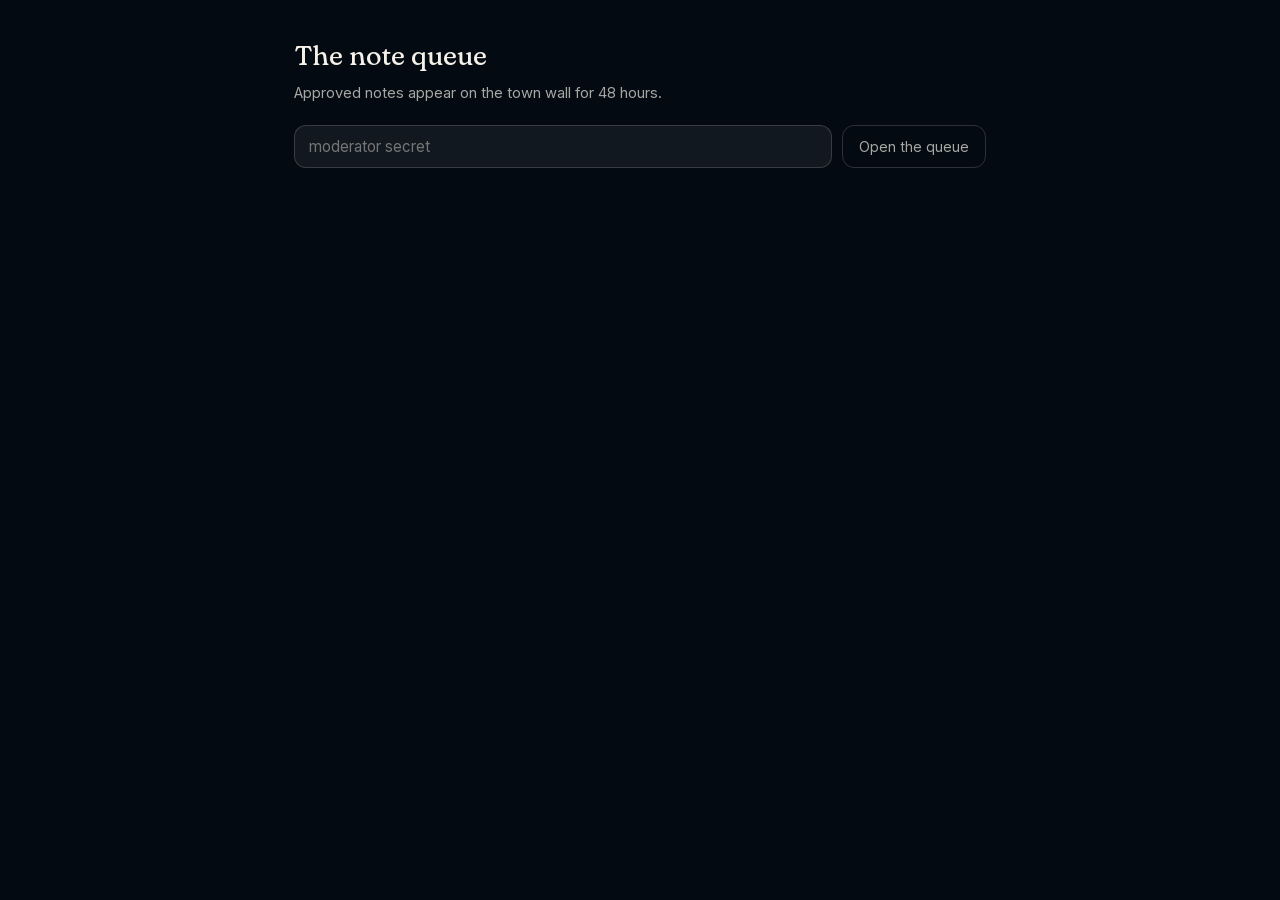
==== mod.html @ 31c9dafe "Just Sit, the local layer, and freeform notes (Agent B pass) Just Sit: a 1 to 20 minute dial and a g" ====
<!DOCTYPE html>
<html lang="en">
<head>
  <meta charset="utf-8">
  <meta name="viewport" content="width=device-width, initial-scale=1">
  <meta name="robots" content="noindex, nofollow">
  <title>Lake Breath: the note queue</title>
  <link rel="stylesheet" href="css/style.css">
  <style>
    /* This page is a back room, not part of the app: no scene, no chrome,
       just the tokens from style.css so it feels like the same place. */
    body { overflow: auto; background: oklch(14% 0.02 250); }
    .mod { max-width: 46rem; margin: 0 auto; padding: 34px 22px 80px; }
    .mod h1 { font-family: var(--serif); font-variation-settings: 'SOFT' 100, 'WONK' 0;
      font-weight: 400; font-size: 1.7rem; }
    .mod .sub { color: var(--ink-soft); font-size: .92rem; margin-top: 6px; }
    .gate { display: flex; gap: 10px; margin-top: 20px; flex-wrap: wrap; }
    .gate input { flex: 1 1 16rem; background: rgba(255,255,255,.06); color: var(--ink);
      border: 1px solid var(--glass-edge); border-radius: 12px; padding: 11px 14px;
      font-family: var(--sans); font-size: .95rem; }
    .gate button, .row button { font-family: var(--sans); font-size: .88rem; cursor: pointer;
      background: none; color: var(--ink-soft); border: 1px solid var(--glass-edge);
      border-radius: 12px; padding: 10px 16px; }
    .gate button:hover, .row button:hover { color: var(--ink); border-color: var(--gold); }
    .row { border-top: 1px solid rgba(255,255,255,.1); padding: 14px 0;
      display: flex; gap: 14px; align-items: baseline; flex-wrap: wrap; }
    .row .body { flex: 1 1 20rem; color: var(--ink); font-size: .98rem; }
    .row .when { color: var(--ink-faint); font-size: .76rem; }
    .status { margin-top: 16px; color: var(--ink-faint); font-size: .88rem; min-height: 1.4em; }
  </style>
</head>
<body>
  <main class="mod">
    <h1>The note queue</h1>
    <p class="sub">Approved notes appear on the town wall for 48 hours.</p>
    <form class="gate" id="gate">
      <label class="sr-only" for="secret">Moderator secret</label>
      <input type="password" id="secret" autocomplete="current-password" placeholder="moderator secret">
      <button type="submit">Open the queue</button>
    </form>
    <div id="list"></div>
    <p class="status" id="status"></p>
  </main>

  <script type="module">
    import { fetchPending, moderate } from './js/net.js';

    const $ = (id) => document.getElementById(id);
    const KEY = 'lakebreath-mod';
    const say = (m) => { $('status').textContent = m; };
    const secret = () => $('secret').value.trim();

    function ago(iso) {
      const mins = Math.round((Date.now() - new Date(iso).getTime()) / 60000);
      if (mins < 2) return 'just now';
      if (mins < 60) return `${mins}m ago`;
      const h = Math.round(mins / 60);
      return h < 24 ? `${h}h ago` : `${Math.round(h / 24)}d ago`;
    }

    async function load() {
      const s = secret();
      if (!s) { say('Enter the secret from the SQL file.'); return; }
      try { localStorage.setItem(KEY, s); } catch { /* fine */ }
      say('Looking…');
      const rows = await fetchPending(s);
      const list = $('list');
      list.textContent = '';
      if (!rows.length) {
        say('Nothing waiting. (An empty queue and a wrong secret look the same from here.)');
        return;
      }
      say(`${rows.length} waiting.`);
      for (const r of rows) {
        const row = document.createElement('div');
        row.className = 'row';
        const body = document.createElement('span');
        body.className = 'body';
        body.textContent = r.body || '';
        const when = document.createElement('span');
        when.className = 'when';
        when.textContent = ago(r.created_at);
        const ok = document.createElement('button');
        ok.textContent = 'Approve';
        const no = document.createElement('button');
        no.textContent = 'Remove';
        const act = async (approve) => {
          ok.disabled = no.disabled = true;
          const done = await moderate(secret(), r.id, approve);
          if (done) { row.remove(); say(approve ? 'Approved.' : 'Removed.'); }
          else { ok.disabled = no.disabled = false; say('That did not go through.'); }
        };
        ok.addEventListener('click', () => act(true));
        no.addEventListener('click', () => act(false));
        row.append(body, when, ok, no);
        list.append(row);
      }
    }

    $('gate').addEventListener('submit', (e) => { e.preventDefault(); load(); });
    try {
      const saved = localStorage.getItem(KEY);
      if (saved) { $('secret').value = saved; load(); }
    } catch { /* fine */ }
  </script>
</body>
</html>
---- css/style.css ----
/* Lake Breath v2 — one living scene, one hero object, chrome that recedes.
   The WebGL lake IS the interface; DOM floats above it as light and glass.
   Two voices: Fraunces (soft, wonk-less) for the few big serif moments,
   InterVariable for everything else. Dark-luminous, grain-finished,
   spring-eased. No pills-everywhere, no cards-grid, no chrome bands. */

@font-face {
  font-family: 'Fraunces';
  font-style: normal; font-weight: 300 600; font-display: swap;
  src: url('../assets/fonts/fraunces-normal-latin.woff2') format('woff2');
}
@font-face {
  font-family: 'Fraunces';
  font-style: italic; font-weight: 300 600; font-display: swap;
  src: url('../assets/fonts/fraunces-italic-latin.woff2') format('woff2');
}
@font-face {
  font-family: 'InterVariable';
  font-style: normal; font-weight: 300 700; font-display: swap;
  src: url('../assets/fonts/inter-normal-latin.woff2') format('woff2');
}

:root {
  --ink: oklch(96% 0.012 85);            /* warm near-white */
  --ink-soft: oklch(96% 0.012 85 / .68);
  --ink-faint: oklch(96% 0.012 85 / .42);
  --ground: oklch(15% 0.02 250);         /* only seen if WebGL dies */
  --gold: oklch(82% 0.13 75);
  --serif: 'Fraunces', Georgia, serif;
  --sans: 'InterVariable', system-ui, -apple-system, sans-serif;

  /* baked spring easings (damped oscillator sampled into linear()) */
  --spring: linear(0, 0.0088, 0.0345, 0.0755, 0.1295, 0.1948, 0.2694, 0.3508,
    0.4369, 0.5254, 0.6138, 0.7, 0.7815, 0.8565, 0.9232, 0.9802, 1.0264,
    1.0613, 1.0847, 1.0968, 1.0983, 1.0902, 1.0738, 1.0507, 1.0226, 0.9915,
    0.9784, 0.9832, 0.994, 1.0021, 1.0043, 1.0019, 0.999, 0.9982, 1);
  --settle: cubic-bezier(0.23, 1, 0.32, 1);

  /* glass recipe — used at most twice on screen */
  --glass-bg: rgba(10, 14, 20, .34);
  --glass-edge: rgba(255, 255, 255, .16);
}

* { box-sizing: border-box; margin: 0; }
html, body { height: 100%; }
body {
  background: var(--ground);
  color: var(--ink);
  font-family: var(--sans);
  font-optical-sizing: auto;
  font-size: 16px;
  line-height: 1.55;
  overflow: hidden;
  -webkit-tap-highlight-color: transparent;
  -webkit-user-select: none; user-select: none;
}
.sr-only {
  position: absolute; width: 1px; height: 1px; margin: -1px;
  clip-path: inset(50%); overflow: hidden; white-space: nowrap;
}

/* ------------------------------------------------------ the scene stack */

#lake, #petals {
  position: fixed; inset: 0; width: 100%; height: 100%;
  display: block;
}
#petals { pointer-events: none; }
.grain {
  position: fixed; inset: -32px; pointer-events: none; z-index: 3;
  background: url('../assets/grain.png');
  opacity: .5; mix-blend-mode: overlay;
}
/* CSS-gradient fallback sky if WebGL context creation fails */
body[data-gl="off"] #lake { display: none; }
body[data-gl="off"] {
  background: linear-gradient(oklch(28% 0.06 260), oklch(45% 0.05 250) 55%,
    oklch(22% 0.04 240) 56%, oklch(12% 0.03 245));
}

/* ------------------------------------------------------------- chrome */

.ui { position: fixed; inset: 0; z-index: 5; display: flex; flex-direction: column;
  padding: max(18px, env(safe-area-inset-top))
           max(22px, env(safe-area-inset-right))
           calc(18px + env(safe-area-inset-bottom))
           max(22px, env(safe-area-inset-left));
}
/* quiet scrims: stable contrast for text over a bright, moving scene */
.ui::before {
  content: ''; position: absolute; left: 0; right: 0; bottom: 0; height: 52%;
  background: linear-gradient(transparent, rgba(5, 8, 12, .38) 70%);
  pointer-events: none;
}
.ui::after {
  content: ''; position: absolute; left: 0; right: 0; top: 0; height: 90px;
  background: linear-gradient(rgba(5, 8, 12, .30), transparent);
  pointer-events: none;
}
.ui > * { position: relative; z-index: 1; }
.chrome { transition: opacity 1.2s var(--settle); }
body[data-quiet="true"] .chrome { opacity: 0; pointer-events: none; }

.topline { display: flex; justify-content: space-between; align-items: baseline; }
.wordmark {
  font-family: var(--sans); font-size: .82rem; font-weight: 500;
  letter-spacing: .14em; text-transform: uppercase; color: var(--ink-faint);
}
.toplinks { display: flex; gap: 20px; }
.tbtn {
  background: none; border: 0; padding: 4px 0; cursor: pointer;
  font-family: var(--sans); font-size: .88rem; color: var(--ink-soft);
  border-bottom: 1px solid transparent;
  transition: color .25s, border-color .25s;
}
.tbtn:hover, .tbtn:focus-visible { color: var(--ink); }
.tbtn:focus-visible { outline: none; border-bottom-color: var(--gold); }

/* --------------------------------------------------------- home layer */

.home-lower {
  margin-top: auto;
  display: flex; flex-direction: column; gap: 14px;
  transition: opacity .9s var(--settle), transform .9s var(--settle);
}
body[data-view="session"] .home-lower,
body[data-view="end"] .home-lower { opacity: 0; pointer-events: none; transform: translateY(14px); }

.greeting {
  font-family: var(--serif);
  font-variation-settings: 'SOFT' 100, 'WONK' 0;
  font-weight: 380;
  font-size: clamp(2.1rem, 8.5vw, 2.9rem);
  line-height: 1.08;
  letter-spacing: -0.015em;
  text-wrap: balance;
  max-width: 11ch;
  text-shadow: 0 2px 24px rgba(0, 0, 0, .35);
}
.undergreeting {
  font-size: .95rem; color: var(--ink-soft); min-height: 1.5em;
  text-shadow: 0 1px 12px rgba(0, 0, 0, .4);
}
.undergreeting b { color: var(--gold); font-weight: 550; }
/* one of three phrases, today's. Set apart, unexplained. */
.mantra {
  font-family: var(--serif); font-style: italic;
  font-variation-settings: 'SOFT' 100, 'WONK' 0;
  font-weight: 340; font-size: 1rem; color: var(--ink-faint);
  margin-top: -6px;
  text-shadow: 0 1px 12px rgba(0, 0, 0, .4);
}

/* the local layer: two whispers under the greeting. Small, sans, dim —
   they must never compete with the greeting or the button. */
.town-line {
  display: flex; align-items: center; gap: 7px;
  font-size: .82rem; color: var(--ink-faint); max-width: 40ch;
  margin-top: -6px;
  text-shadow: 0 1px 10px rgba(0, 0, 0, .45);
}
.town-line[hidden] { display: none; }
.town-glyph { width: 13px; height: 13px; flex: none; opacity: .8; }

.begin-row { display: flex; flex-direction: column; gap: 10px; align-items: flex-start; }
.begin {
  font-family: var(--sans); font-size: 1.06rem; font-weight: 550;
  color: var(--ink); cursor: pointer;
  background: var(--glass-bg);
  border: 1px solid var(--glass-edge);
  border-top-color: rgba(255, 255, 255, .28);
  backdrop-filter: blur(14px) saturate(160%);
  -webkit-backdrop-filter: blur(14px) saturate(160%);
  border-radius: 22px;
  padding: 16px 34px;
  box-shadow: 0 12px 40px rgba(0, 0, 0, .25);
  transition: transform .5s var(--spring), border-color .3s;
}
.begin:active { transform: scale(.965); }
.begin:focus-visible { outline: 2px solid var(--gold); outline-offset: 3px; }
/* the practice picker: plain words, no pills. The whole menu is visible
   because a hidden menu is a menu nobody uses. */
.practice-picks {
  display: flex; flex-wrap: wrap; align-items: baseline;
  gap: 4px 14px; max-width: 34ch;
}
.practice-pick {
  background: none; border: 0; cursor: pointer; padding: 2px 0;
  font-family: var(--sans); font-size: .86rem; color: var(--ink-faint);
  border-bottom: 1px solid transparent;
  transition: color .25s, border-color .25s;
}
.practice-pick:hover { color: var(--ink-soft); }
.practice-pick:focus-visible { outline: none; color: var(--ink-soft); border-bottom-color: var(--gold); }
.practice-pick[aria-pressed="true"] { color: var(--gold); }
.practice-pick .pick-dur { color: var(--ink-faint); margin-left: 6px; }

.safety {
  font-size: .72rem; line-height: 1.5; color: var(--ink-faint);
  max-width: 42ch; margin-top: 6px;
  text-shadow: 0 1px 8px rgba(0,0,0,.5);
}

/* ------------------------------------------------------------ session */

.session-layer {
  position: fixed; inset: 0; z-index: 6; pointer-events: none;
  display: flex; flex-direction: column; align-items: center;
  padding: max(18px, env(safe-area-inset-top)) 22px calc(24px + env(safe-area-inset-bottom));
  opacity: 0; transition: opacity 1s var(--settle);
}
body[data-view="session"] .session-layer { opacity: 1; }

.phase-word {
  margin-top: 13vh;
  font-family: var(--serif); font-style: italic;
  font-variation-settings: 'SOFT' 100, 'WONK' 0;
  font-weight: 350;
  font-size: clamp(1.9rem, 8vw, 2.6rem);
  min-height: 1.35em;
  text-shadow: 0 2px 30px rgba(0, 0, 0, .4);
  transition: opacity 1.4s var(--settle);
}
.phase-sub {
  font-size: .95rem; color: var(--ink-soft); min-height: 1.5em;
  max-width: 30ch; text-align: center;
  text-shadow: 0 1px 12px rgba(0,0,0,.45);
}
.remaining {
  margin-top: 6px;
  font-size: .8rem; color: var(--ink-faint);
  font-variant-numeric: tabular-nums;
}
.presence-live {
  font-size: .85rem; color: var(--gold); min-height: 1.4em; margin-top: 4px;
  text-shadow: 0 1px 10px rgba(0,0,0,.4);
}
.still-meter {
  margin-top: 8px; font-size: .85rem; color: var(--ink-soft); min-height: 1.4em;
  font-variant-numeric: tabular-nums;
}
.drift-line {
  margin-top: 2px; font-size: .78rem; color: var(--ink-faint); min-height: 1.3em;
  font-variant-numeric: tabular-nums;
}
/* Steady: the target ring is drawn at screen centre, so the counters step
   down below it. Nothing may sit inside the ring. */
body[data-practice="still"] .still-meter { margin-top: 24vh; }
.stop {
  margin-top: auto; pointer-events: auto;
  background: none; border: 0; cursor: pointer;
  font-family: var(--sans); font-size: .9rem; color: var(--ink-faint);
  padding: 12px 24px; transition: color .3s;
}
.stop:hover, .stop:focus-visible { color: var(--ink-soft); outline: none; }

/* the invisible-but-native iOS tick control (no box, no dashes). It sits
   under the Stop button in stacking order so Stop always wins the tap. */
.thumb-switch {
  position: absolute; left: 0; right: 0; bottom: 0; height: 26%;
  display: flex; align-items: center; justify-content: center;
  overflow: hidden; pointer-events: auto; z-index: 1;
}
.stop { position: relative; z-index: 2; }
.thumb-switch input { opacity: 0.02; transform: scale(3); }
body:not([data-view="session"]) .thumb-switch { display: none; }
.thumb-switch:focus-within { box-shadow: inset 0 0 0 2px var(--gold); border-radius: 24px; }

/* --------------------------------------------------------------- end */

.end-layer {
  position: fixed; inset: 0; z-index: 6; pointer-events: none;
  display: flex; flex-direction: column;
  padding: max(20px, env(safe-area-inset-top)) 22px calc(26px + env(safe-area-inset-bottom));
  overflow-y: auto; /* short screens and large text must still reach Done */
  opacity: 0; transition: opacity .8s var(--settle);
}
.end-layer .end-big { margin-top: auto; } /* bottom-packed, but scrollable */
body[data-view="end"] .end-layer { opacity: 1; pointer-events: auto; }
.end-big {
  font-family: var(--serif);
  font-variation-settings: 'SOFT' 100, 'WONK' 0;
  font-weight: 380; font-size: clamp(1.9rem, 7.6vw, 2.6rem);
  line-height: 1.1; letter-spacing: -0.01em; max-width: 14ch;
  text-shadow: 0 2px 26px rgba(0,0,0,.4);
}
.end-sub { margin-top: 8px; color: var(--ink-soft); font-size: .98rem; max-width: 34ch; }
.end-grow { margin-top: 4px; color: var(--gold); font-size: .9rem; min-height: 1.4em; }
.plaque {
  margin-top: 16px; max-width: 38ch;
  font-family: var(--serif); font-style: italic; font-weight: 340;
  font-variation-settings: 'SOFT' 100, 'WONK' 0;
  font-size: 1.02rem; line-height: 1.5; color: var(--ink-soft);
}
.plaque a { color: var(--ink-faint); font-family: var(--sans); font-style: normal; font-size: .8rem; text-decoration: none; border-bottom: 1px solid var(--ink-faint); margin-left: 6px; }

.wall { margin-top: 18px; max-width: 46ch; }
.wall-label { font-size: .74rem; letter-spacing: .1em; text-transform: uppercase; color: var(--ink-faint); font-weight: 550; }
.wall ul { list-style: none; padding: 0; margin: 8px 0 0; display: flex; flex-direction: column; gap: 6px; }
.wall li { display: flex; gap: 10px; align-items: baseline; font-size: .93rem; color: var(--ink-soft); }
.wall li .when { margin-left: auto; font-size: .74rem; color: var(--ink-faint); white-space: nowrap; }
.send-note {
  margin-top: 10px; background: none; border: 0; cursor: pointer; padding: 2px 0;
  font-size: .88rem; color: var(--gold); font-family: var(--sans);
}
.note-sent { font-size: .85rem; color: var(--ink-soft); min-height: 1.4em; margin-top: 4px; }

.end-actions { display: flex; gap: 26px; margin-top: 22px; align-items: baseline; }
.end-actions .primary {
  font-family: var(--sans); font-size: 1rem; font-weight: 550; color: var(--ink);
  background: var(--glass-bg); border: 1px solid var(--glass-edge);
  border-top-color: rgba(255,255,255,.28);
  backdrop-filter: blur(14px) saturate(160%);
  -webkit-backdrop-filter: blur(14px) saturate(160%);
  border-radius: 18px; padding: 12px 28px; cursor: pointer;
  transition: transform .5s var(--spring);
}
.end-actions .primary:active { transform: scale(.965); }
.felt-worse { margin-top: 14px; background: none; border: 0; cursor: pointer; padding: 2px 0;
  font-size: .8rem; color: var(--ink-faint); font-family: var(--sans); }

/* staggered entrance for the receipt */
.end-layer > * { opacity: 0; transform: translateY(16px); }
body[data-view="end"] .end-layer > * {
  animation: rise .9s var(--spring) forwards;
}
body[data-view="end"] .end-layer > *:nth-child(1) { animation-delay: .15s; }
body[data-view="end"] .end-layer > *:nth-child(2) { animation-delay: .25s; }
body[data-view="end"] .end-layer > *:nth-child(3) { animation-delay: .33s; }
body[data-view="end"] .end-layer > *:nth-child(4) { animation-delay: .45s; }
body[data-view="end"] .end-layer > *:nth-child(5) { animation-delay: .58s; }
body[data-view="end"] .end-layer > *:nth-child(6) { animation-delay: .70s; }
body[data-view="end"] .end-layer > *:nth-child(7) { animation-delay: .80s; }
body[data-view="end"] .end-layer > *:nth-child(8) { animation-delay: .88s; }
@keyframes rise { to { opacity: 1; transform: translateY(0); } }

/* ------------------------------------------------------------- sheets */

.sheet {
  position: fixed; left: 0; right: 0; bottom: 0; z-index: 20;
  max-width: 560px; margin: 0 auto;
  background: var(--glass-bg);
  border: 1px solid var(--glass-edge); border-bottom: 0;
  border-top-color: rgba(255,255,255,.24);
  backdrop-filter: blur(22px) saturate(170%);
  -webkit-backdrop-filter: blur(22px) saturate(170%);
  border-radius: 26px 26px 0 0;
  padding: 20px 24px calc(22px + env(safe-area-inset-bottom));
  transform: translateY(105%);
  transition: transform .55s var(--spring);
  max-height: 78dvh; overflow-y: auto;
}
.sheet[data-open="true"] { transform: translateY(0); }
.sheet h2 {
  font-family: var(--serif); font-variation-settings: 'SOFT' 100, 'WONK' 0;
  font-weight: 400; font-size: 1.4rem; margin-bottom: 4px;
}
.sheet .close {
  position: absolute; top: 16px; right: 18px;
  background: none; border: 0; cursor: pointer;
  color: var(--ink-faint); font-size: 1rem; font-family: var(--sans); padding: 6px;
}

/* practice sheet rows */
.practice-row {
  width: 100%; text-align: left; background: none; border: 0; cursor: pointer;
  padding: 14px 0; border-top: 1px solid rgba(255,255,255,.08);
  display: flex; flex-direction: column; gap: 2px;
  font-family: var(--sans); color: var(--ink);
}
.practice-row:first-of-type { border-top: 0; margin-top: 8px; }
.practice-row .name {
  font-family: var(--serif); font-variation-settings: 'SOFT' 100, 'WONK' 0;
  font-size: 1.15rem; font-weight: 420;
}
.practice-row[aria-pressed="true"] .name { color: var(--gold); }
.practice-row .tag { font-size: .85rem; color: var(--ink-soft); }
.durations { display: flex; gap: 18px; margin: 10px 0 2px; }
.durations button {
  background: none; border: 0; cursor: pointer; padding: 4px 0;
  font-family: var(--sans); font-size: .9rem; color: var(--ink-faint);
  border-bottom: 1.5px solid transparent;
}
.durations button[aria-pressed="true"] { color: var(--ink); border-bottom-color: var(--gold); }

/* Just Sit's minute dial: a scroll-snapped row of numbers, the centred one
   being the choice. The mask fades the ends so it reads as a wheel that
   continues past the edges rather than a list that stops. */
.minute-dial {
  margin: 12px 0 4px;
  display: flex; overflow-x: auto; overflow-y: hidden;
  scroll-snap-type: x mandatory;
  -webkit-overflow-scrolling: touch;
  scrollbar-width: none;
  mask-image: linear-gradient(90deg, transparent, #000 22%, #000 78%, transparent);
  -webkit-mask-image: linear-gradient(90deg, transparent, #000 22%, #000 78%, transparent);
  outline: none;
}
.minute-dial::-webkit-scrollbar { display: none; }
.minute-dial:focus-visible { border-radius: 14px; box-shadow: inset 0 0 0 1.5px var(--gold); }
.dial-track { display: flex; padding-inline: calc(50% - 1.6rem); }
.dial-min {
  flex: none; width: 3.2rem; text-align: center;
  scroll-snap-align: center;
  font-family: var(--sans); font-variant-numeric: tabular-nums;
  font-size: 1.05rem; line-height: 2.4rem; color: var(--ink-faint);
  transition: color .25s var(--settle), font-size .25s var(--settle);
  cursor: pointer;
}
.dial-min[data-on="true"] {
  color: var(--gold); font-size: 1.7rem; font-weight: 550;
}
.dial-min[data-on="true"]::after {
  content: 'min'; display: block; margin-top: -8px;
  font-size: .62rem; letter-spacing: .1em; text-transform: uppercase;
  color: var(--ink-faint); font-weight: 400;
}

/* note sheet: people write their own words now */
.note-row {
  width: 100%; text-align: left; background: none; border: 0; cursor: pointer;
  padding: 11px 0; border-top: 1px solid rgba(255,255,255,.08);
  font-family: var(--sans); font-size: .95rem; color: var(--ink-soft);
}
.note-row:hover { color: var(--ink); }
.note-text {
  width: 100%; margin-top: 12px; resize: none;
  background: rgba(255, 255, 255, .06); color: var(--ink);
  border: 1px solid var(--glass-edge); border-radius: 14px;
  padding: 12px 14px; font-family: var(--sans); font-size: 1rem; line-height: 1.45;
  -webkit-user-select: text; user-select: text;
}
.note-text::placeholder { color: var(--ink-faint); }
.note-text:focus-visible { outline: none; border-color: var(--gold); }
.note-send {
  margin-top: 12px; cursor: pointer;
  font-family: var(--sans); font-size: 1rem; font-weight: 550; color: var(--ink);
  background: var(--glass-bg); border: 1px solid var(--glass-edge);
  border-top-color: rgba(255, 255, 255, .28);
  border-radius: 18px; padding: 12px 28px;
  transition: transform .5s var(--spring);
}
.note-send:active { transform: scale(.965); }
.note-send[disabled] { opacity: .5; }
.note-sub { margin-top: 10px; font-size: .8rem; color: var(--ink-faint); max-width: 40ch; }

/* good news from the neighborhood: the plaque's slot, in the sans voice */
.goodnews { margin-top: 16px; max-width: 44ch; display: flex; flex-direction: column; gap: 3px; }
.goodnews[hidden] { display: none; }
.gn-label {
  font-size: .72rem; letter-spacing: .1em; text-transform: uppercase;
  color: var(--ink-faint); font-weight: 550;
}
.gn-title {
  font-size: .96rem; color: var(--ink); text-decoration: none;
  border-bottom: 1px solid var(--ink-faint); align-self: flex-start;
}
.gn-title:hover { border-bottom-color: var(--gold); }
.gn-why { font-size: .82rem; color: var(--ink-faint); }

/* shore sheet */
.shore-days { display: flex; gap: 7px; margin: 12px 0 4px; }
.shore-days .d {
  width: 16px; height: 16px; border-radius: 50%;
  border: 1px solid rgba(255,255,255,.18);
}
.shore-days .d[data-practiced="true"] {
  border: 0;
  background: radial-gradient(circle at 35% 30%, oklch(88% 0.06 230), oklch(55% 0.10 250));
}
.shore-days .d[data-today="true"] { outline: 1.5px solid var(--gold); outline-offset: 2px; }
.shore-stats { display: flex; gap: 34px; margin: 16px 0 4px; }
.shore-stats div b {
  display: block; font-family: var(--serif); font-weight: 400;
  font-size: 1.6rem; font-variant-numeric: tabular-nums;
}
.shore-stats div span { font-size: .74rem; letter-spacing: .08em; text-transform: uppercase; color: var(--ink-faint); }
.shore-line { margin-top: 12px; font-size: .93rem; color: var(--ink-soft); }
.shore-line b { color: var(--gold); font-weight: 550; }
.shore-foot { margin-top: 18px; display: flex; justify-content: space-between; align-items: baseline; }
.shore-foot a { color: var(--ink-faint); font-size: .78rem; text-decoration: none; }
.reset { background: none; border: 0; cursor: pointer; font-family: var(--sans);
  font-size: .78rem; color: var(--ink-faint); padding: 0; }

/* field notes panel */
.bench {
  position: fixed; inset: 0; z-index: 22; overflow-y: auto;
  background: rgba(6, 9, 14, .82);
  backdrop-filter: blur(18px) saturate(140%);
  -webkit-backdrop-filter: blur(18px) saturate(140%);
  padding: max(20px, env(safe-area-inset-top)) 24px 60px;
  opacity: 0; pointer-events: none; transition: opacity .5s var(--settle);
}
.bench[data-open="true"] { opacity: 1; pointer-events: auto; }
.bench-inner { max-width: 60ch; margin: 0 auto; }
.bench h2 {
  font-family: var(--serif); font-variation-settings: 'SOFT' 100, 'WONK' 0;
  font-weight: 400; font-size: 1.6rem;
}
.bench h3 {
  font-family: var(--serif); font-variation-settings: 'SOFT' 100, 'WONK' 0;
  font-weight: 450; font-size: 1.12rem; margin: 26px 0 6px;
}
.bench p { color: var(--ink-soft); font-size: .95rem; }
.bench .from-builder { border-left: 2px solid var(--gold); padding-left: 14px; margin-top: 18px; }
.bench .close-row { display: flex; justify-content: space-between; align-items: baseline; }

/* the first-run guide: the bench's grammar, one screen, one button */
.guide {
  position: fixed; inset: 0; z-index: 24; overflow-y: auto;
  background: rgba(6, 9, 14, .84);
  backdrop-filter: blur(20px) saturate(140%);
  -webkit-backdrop-filter: blur(20px) saturate(140%);
  padding: max(24px, env(safe-area-inset-top)) 26px calc(40px + env(safe-area-inset-bottom));
  display: flex; align-items: center;
  opacity: 0; pointer-events: none; transition: opacity .7s var(--settle);
}
.guide[data-open="true"] { opacity: 1; pointer-events: auto; }
.guide-inner { max-width: 40ch; margin: 0 auto; width: 100%; }
.guide h2 {
  font-family: var(--serif); font-variation-settings: 'SOFT' 100, 'WONK' 0;
  font-weight: 400; font-size: 1.7rem; letter-spacing: -0.01em;
}
.guide-step {
  color: var(--ink-soft); font-size: .95rem; margin-top: 14px;
}
.guide-phrases {
  margin-top: 24px; padding-top: 18px;
  border-top: 1px solid rgba(255, 255, 255, .12);
  font-family: var(--serif); font-style: italic;
  font-variation-settings: 'SOFT' 100, 'WONK' 0;
  font-weight: 340; font-size: 1.25rem; color: var(--ink);
  letter-spacing: .01em;
}
.guide .primary {
  margin-top: 26px;
  font-family: var(--sans); font-size: 1rem; font-weight: 550; color: var(--ink);
  background: var(--glass-bg); border: 1px solid var(--glass-edge);
  border-top-color: rgba(255, 255, 255, .28);
  backdrop-filter: blur(14px) saturate(160%);
  -webkit-backdrop-filter: blur(14px) saturate(160%);
  border-radius: 20px; padding: 14px 30px; cursor: pointer;
  transition: transform .5s var(--spring);
}
.guide .primary:active { transform: scale(.965); }
.guide-link { margin-top: 4px; color: var(--gold); }

/* toast */
.toast {
  position: fixed; left: 50%; bottom: calc(26px + env(safe-area-inset-bottom));
  transform: translateX(-50%) translateY(16px); z-index: 40;
  background: var(--glass-bg); border: 1px solid var(--glass-edge);
  backdrop-filter: blur(16px) saturate(160%);
  -webkit-backdrop-filter: blur(16px) saturate(160%);
  border-radius: 16px; padding: 10px 18px;
  font-size: .88rem; color: var(--ink); max-width: 84vw; text-align: center;
  opacity: 0; pointer-events: none;
  transition: opacity .4s var(--settle), transform .5s var(--spring);
}
.toast[data-show="true"] { opacity: 1; transform: translateX(-50%) translateY(0); }

@media (prefers-reduced-motion: reduce) {
  .sheet, .toast, .begin, .end-actions .primary { transition-duration: .01s; }
  .end-layer > * { animation-duration: .01s !important; }
}
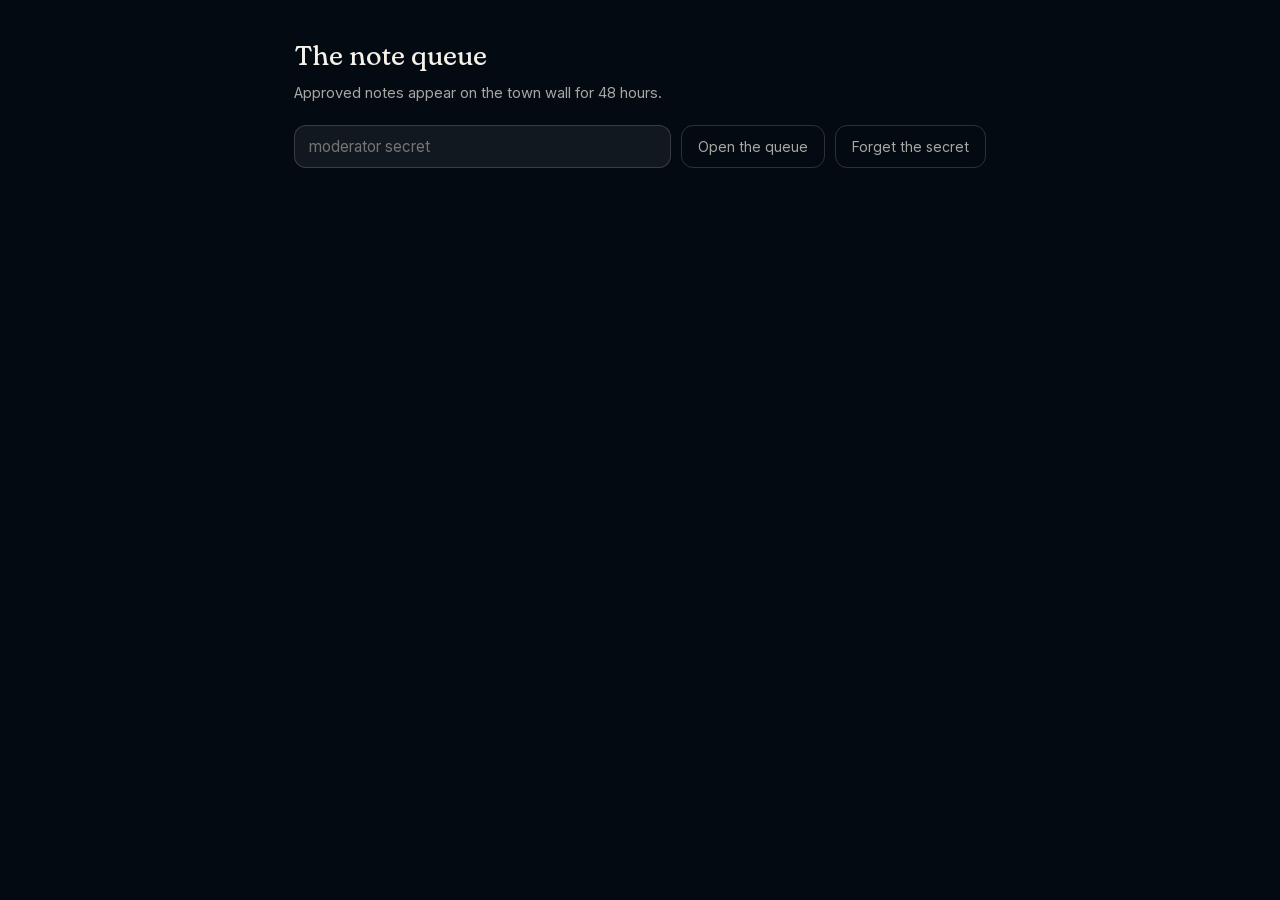
==== commit a638a099: "Review fixes, Paddle up front, and the three phrases explained All nine Codex findings fixed: the mi" ====
--- a/mod.html
+++ b/mod.html
@@ -37,6 +37,7 @@
       <label class="sr-only" for="secret">Moderator secret</label>
       <input type="password" id="secret" autocomplete="current-password" placeholder="moderator secret">
       <button type="submit">Open the queue</button>
+      <button type="button" id="forget">Forget the secret</button>
     </form>
     <div id="list"></div>
     <p class="status" id="status"></p>
@@ -46,6 +47,8 @@
     import { fetchPending, moderate } from './js/net.js';
 
     const $ = (id) => document.getElementById(id);
+    // sessionStorage, not localStorage: the working secret survives a
+    // reload of this tab and nothing else. Close the tab and it's gone.
     const KEY = 'lakebreath-mod';
     const say = (m) => { $('status').textContent = m; };
     const secret = () => $('secret').value.trim();
@@ -61,7 +64,7 @@
     async function load() {
       const s = secret();
       if (!s) { say('Enter the secret from the SQL file.'); return; }
-      try { localStorage.setItem(KEY, s); } catch { /* fine */ }
+      try { sessionStorage.setItem(KEY, s); } catch { /* fine */ }
       say('Looking…');
       const rows = await fetchPending(s);
       const list = $('list');
@@ -98,8 +101,14 @@
     }
 
     $('gate').addEventListener('submit', (e) => { e.preventDefault(); load(); });
+    $('forget').addEventListener('click', () => {
+      try { sessionStorage.removeItem(KEY); } catch { /* fine */ }
+      $('secret').value = '';
+      $('list').textContent = '';
+      say('Forgotten. Nothing about the secret is kept on this device.');
+    });
     try {
-      const saved = localStorage.getItem(KEY);
+      const saved = sessionStorage.getItem(KEY);
       if (saved) { $('secret').value = saved; load(); }
     } catch { /* fine */ }
   </script>
--- a/css/style.css
+++ b/css/style.css
@@ -142,13 +142,23 @@
   text-shadow: 0 1px 12px rgba(0, 0, 0, .4);
 }
 .undergreeting b { color: var(--gold); font-weight: 550; }
-/* one of three phrases, today's. Set apart, unexplained. */
+/* one of three phrases, today's. Set apart, and unexplained on the home
+   screen: tapping it opens the Field Notes entry that explains all three,
+   which is the only place the explanation belongs. Styled exactly as the
+   line was when it was a <p>; it is a button only so it can be tapped. */
 .mantra {
+  display: block; appearance: none; background: none; border: 0; padding: 0;
+  text-align: left; cursor: pointer;
   font-family: var(--serif); font-style: italic;
   font-variation-settings: 'SOFT' 100, 'WONK' 0;
   font-weight: 340; font-size: 1rem; color: var(--ink-faint);
   margin-top: -6px;
   text-shadow: 0 1px 12px rgba(0, 0, 0, .4);
+}
+.mantra:hover { color: var(--ink-soft); }
+.mantra:focus-visible {
+  outline: none; color: var(--ink-soft);
+  box-shadow: 0 1.5px 0 0 var(--gold);
 }
 
 /* the local layer: two whispers under the greeting. Small, sans, dim —
